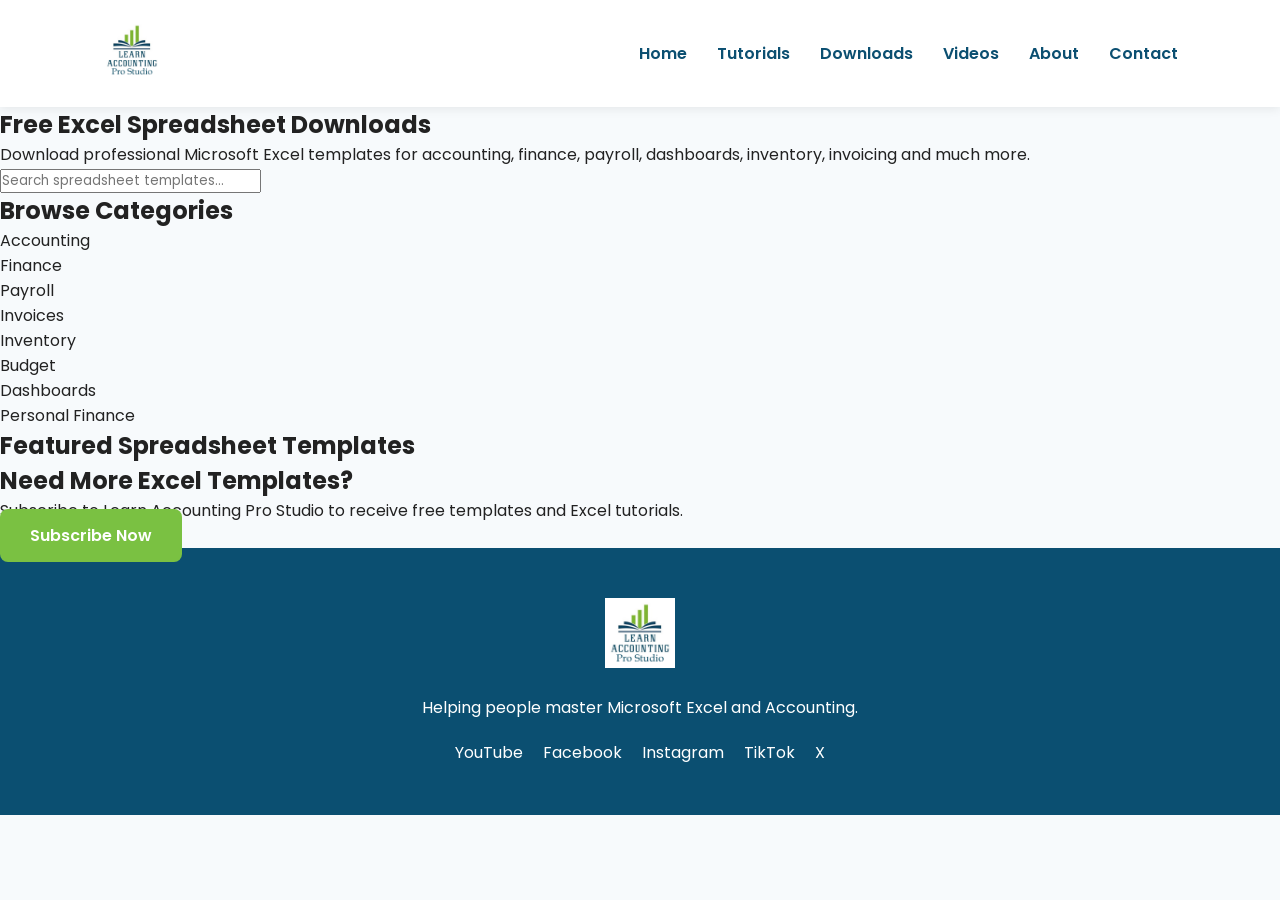
==== downloads.html @ 8dc23f12 "Update downloads.html" ====
<!DOCTYPE html>
<html lang="en">

<head>

<meta charset="UTF-8">
<meta name="viewport" content="width=device-width, initial-scale=1.0">

<title>Spreadsheet Downloads | Learn Accounting Pro Studio</title>

<link rel="stylesheet" href="css/style.css">

<link rel="stylesheet" href="css/responsive.css">

<link href="https://fonts.googleapis.com/css2?family=Poppins:wght@300;400;500;600;700&display=swap" rel="stylesheet">

</head>

<body>

<header>

<nav class="navbar">

<div class="logo">
<a href="index.html">
<img src="assets/logo.png" alt="Learn Accounting Pro Studio">
</a>
</div>

<ul class="nav-links">

<li><a href="index.html">Home</a></li>
<li><a href="tutorials.html">Tutorials</a></li>
<li><a class="active" href="downloads.html">Downloads</a></li>
<li><a href="videos.html">Videos</a></li>
<li><a href="about.html">About</a></li>
<li><a href="contact.html">Contact</a></li>

</ul>

</nav>

</header>


<section class="page-hero">

<div class="overlay"></div>

<div class="hero-text">

<h1>Free Excel Spreadsheet Downloads</h1>

<p>

Download professional Microsoft Excel templates for accounting,
finance, payroll, dashboards, inventory, invoicing and much more.

</p>

</div>

</section>



<section class="search-section">

<input
type="text"
id="downloadSearch"
placeholder="Search spreadsheet templates...">

</section>




<section class="categories">

<h2>Browse Categories</h2>

<div class="category-grid">

<div class="category-card">Accounting</div>

<div class="category-card">Finance</div>

<div class="category-card">Payroll</div>

<div class="category-card">Invoices</div>

<div class="category-card">Inventory</div>

<div class="category-card">Budget</div>

<div class="category-card">Dashboards</div>

<div class="category-card">Personal Finance</div>

</div>

</section>



<section class="tutorials">

<h2>Featured Spreadsheet Templates</h2>

<div class="tutorial-grid" id="downloadContainer">

<!-- Downloads will load automatically -->

</div>

</section>




<section class="newsletter">

<h2>

Need More Excel Templates?

</h2>

<p>

Subscribe to Learn Accounting Pro Studio
to receive free templates and Excel tutorials.

</p>

<a
href="https://www.youtube.com/@LearnAccountingProStudio"
target="_blank"
class="btn secondary">

Subscribe Now

</a>

</section>




<footer>

<div class="footer-content">

<img src="assets/logo.png">

<p>

Helping people master
Microsoft Excel and Accounting.

</p>

<div class="socials">

<a href="https://www.youtube.com/@LearnAccountingProStudio">

YouTube

</a>

<a href="https://www.facebook.com/profile.php?id=61587004291460">

Facebook

</a>

<a href="https://www.instagram.com/laps_accounting">

Instagram

</a>

<a href="https://www.tiktok.com/@learnaccountingprostudio">

TikTok

</a>

<a href="https://x.com/LAPS_Accounting">

X

</a>

</div>

</div>

</footer>



<script src="js/downloads.js"></script>

</body>

</html>
---- css/style.css ----
*{
margin:0;
padding:0;
box-sizing:border-box;
font-family:'Poppins',sans-serif;
}

body{
background:#f7fafc;
color:#222;
}

.navbar{
display:flex;
justify-content:space-between;
align-items:center;
padding:20px 8%;
background:white;
box-shadow:0 2px 10px rgba(0,0,0,.08);
position:sticky;
top:0;
z-index:1000;
}

.logo img{
height:60px;
}

.nav-links{
display:flex;
list-style:none;
gap:30px;
}

.nav-links a{
text-decoration:none;
color:#0B4F71;
font-weight:600;
}

.hero{
min-height:90vh;
display:flex;
justify-content:center;
align-items:center;
padding:50px 8%;
gap:60px;
}

.hero-content{
flex:1;
}

.hero-content h1{
font-size:60px;
line-height:1.1;
color:#0B4F71;
margin-bottom:20px;
}

.hero-content p{
font-size:18px;
line-height:1.8;
margin-bottom:30px;
}

.hero-buttons{
display:flex;
gap:15px;
}

.btn{
padding:15px 30px;
text-decoration:none;
border-radius:8px;
font-weight:600;
}

.primary{
background:#0B4F71;
color:white;
}

.secondary{
background:#7AC142;
color:white;
}

.hero-image{
flex:1;
display:flex;
justify-content:center;
}

.hero-image img{
max-width:450px;
width:100%;
border-radius:20px;
}

.features{
padding:80px 8%;
text-align:center;
}

.features h2{
font-size:40px;
margin-bottom:40px;
color:#0B4F71;
}

.feature-grid{
display:grid;
grid-template-columns:repeat(auto-fit,minmax(250px,1fr));
gap:25px;
}

.card{
background:white;
padding:30px;
border-radius:15px;
box-shadow:0 4px 15px rgba(0,0,0,.08);
transition:.3s;
}

.card:hover{
transform:translateY(-8px);
}

.youtube,
.downloads,
.about{
padding:80px 8%;
}

.youtube h2,
.downloads h2,
.about h2{
text-align:center;
font-size:40px;
margin-bottom:40px;
color:#0B4F71;
}

.video-grid{
display:flex;
justify-content:center;
}

.video-card iframe{
width:800px;
height:450px;
border:none;
border-radius:20px;
}

.download-grid{
display:grid;
grid-template-columns:repeat(auto-fit,minmax(250px,1fr));
gap:25px;
}

.download-card{
background:white;
padding:30px;
border-radius:15px;
text-align:center;
box-shadow:0 4px 15px rgba(0,0,0,.08);
}

.download-card button{
background:#7AC142;
color:white;
border:none;
padding:12px 24px;
border-radius:8px;
margin-top:15px;
cursor:pointer;
}

.about-text{
max-width:900px;
margin:auto;
text-align:center;
font-size:18px;
line-height:1.8;
}

footer{
background:#0B4F71;
padding:50px 8%;
color:white;
}

.footer-content{
text-align:center;
}

.footer-content img{
height:70px;
margin-bottom:20px;
}

.socials{
margin-top:20px;
display:flex;
justify-content:center;
gap:20px;
flex-wrap:wrap;
}

.socials a{
color:white;
text-decoration:none;
}
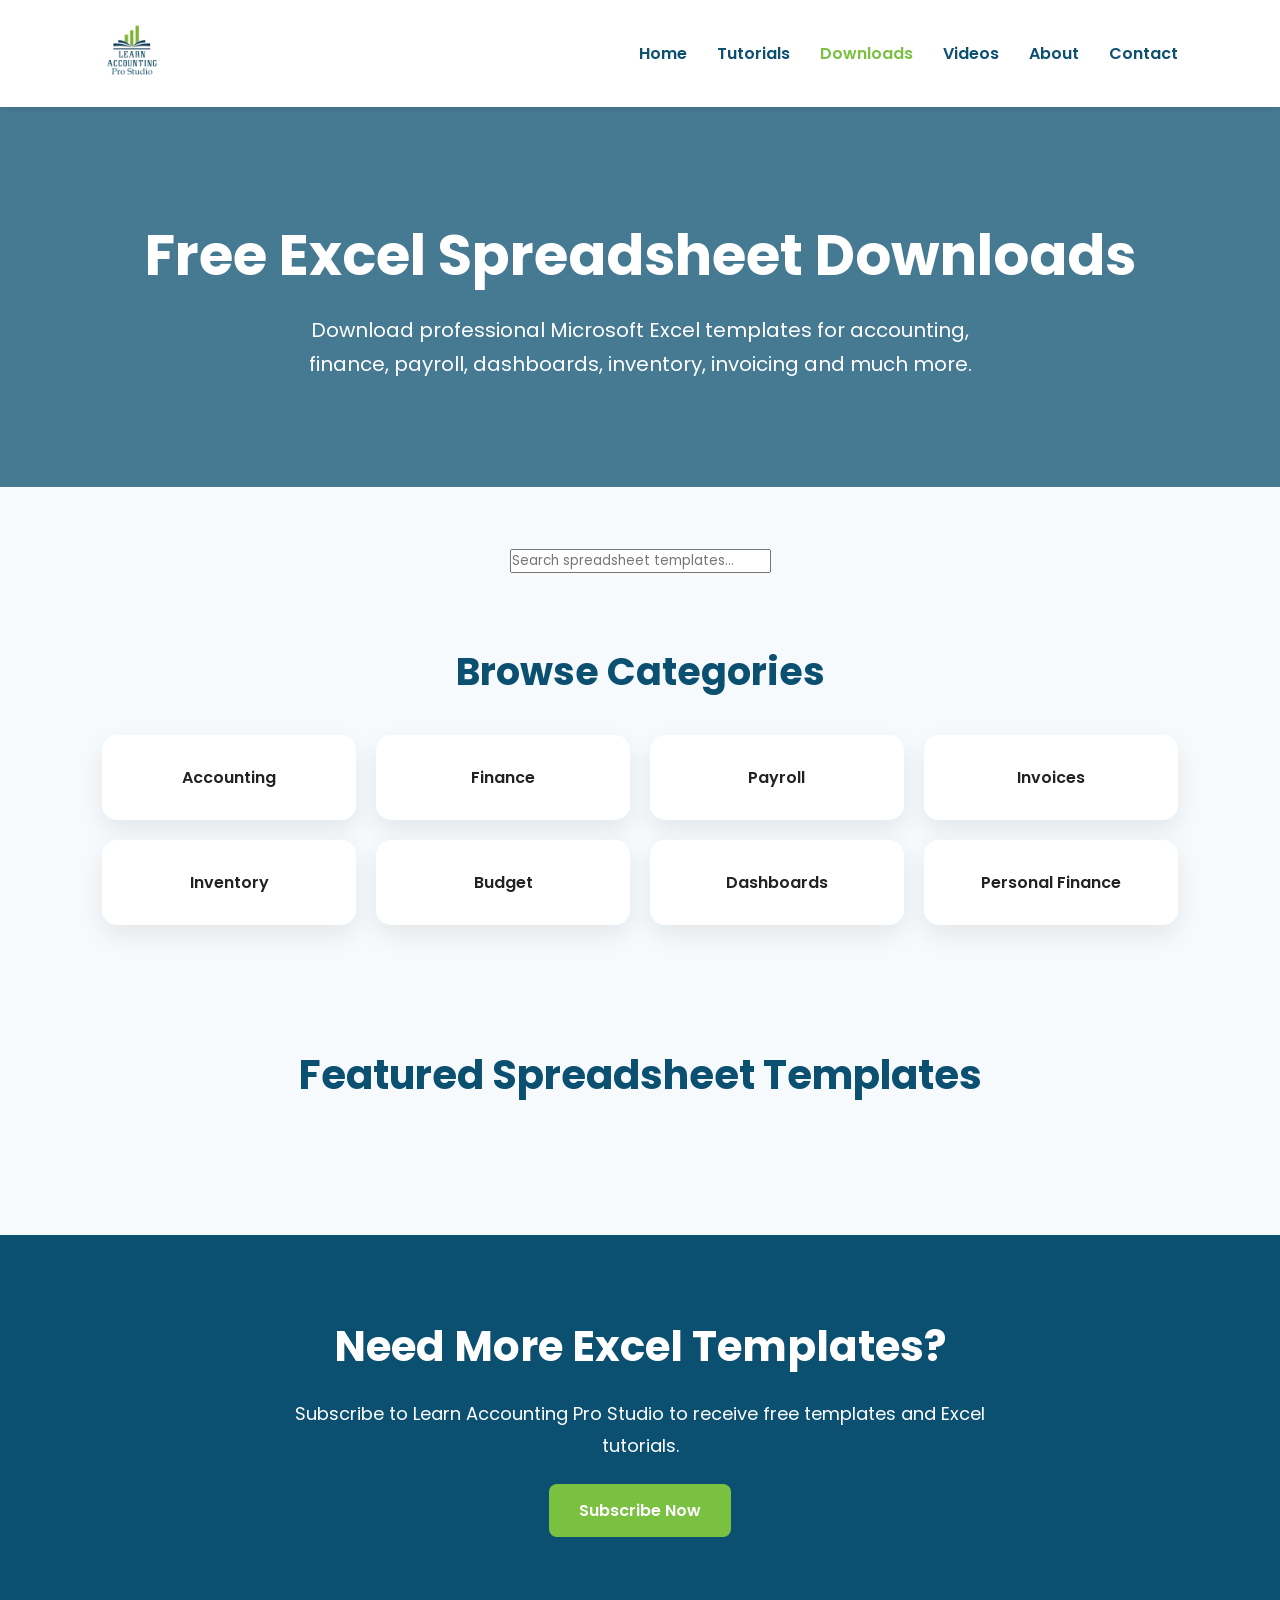
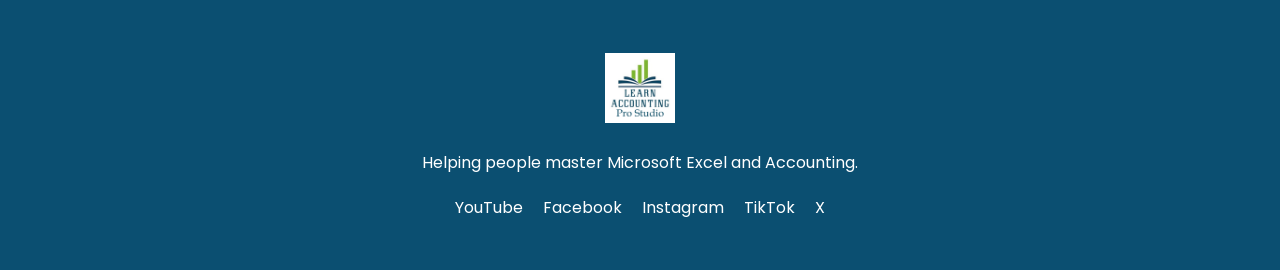
==== commit d0a2e343: "Update downloads.html" ====
--- a/downloads.html
+++ b/downloads.html
@@ -199,6 +199,7 @@
 </div>
 
 </footer>
+<script src="js/main.js"></script>
 
 
 
--- a/css/style.css
+++ b/css/style.css
@@ -212,4 +212,546 @@
 .socials a{
 color:white;
 text-decoration:none;
-}+}
+/* ==========================================
+   TUTORIALS PAGE
+========================================== */
+
+.page-hero{
+    height:380px;
+    background:url("../assets/hero-bg.jpg") center center/cover no-repeat;
+    position:relative;
+    display:flex;
+    justify-content:center;
+    align-items:center;
+    text-align:center;
+    overflow:hidden;
+}
+
+.page-hero .overlay{
+    position:absolute;
+    inset:0;
+    background:rgba(11,79,113,.75);
+}
+
+.hero-text{
+    position:relative;
+    z-index:2;
+    color:white;
+}
+
+.hero-text h1{
+    font-size:56px;
+    margin-bottom:15px;
+    font-weight:700;
+}
+
+.hero-text p{
+    font-size:20px;
+    max-width:700px;
+    margin:auto;
+    line-height:1.7;
+}
+
+/* Search */
+
+.search-section{
+    padding:60px 8% 30px;
+    text-align:center;
+}
+
+#searchInput{
+
+    width:100%;
+    max-width:700px;
+
+    padding:18px 25px;
+
+    border-radius:50px;
+
+    border:1px solid #ddd;
+
+    font-size:17px;
+
+    outline:none;
+
+    box-shadow:0 8px 25px rgba(0,0,0,.06);
+
+}
+
+#searchInput:focus{
+
+    border:1px solid #0B4F71;
+
+}
+
+/* Categories */
+
+.categories{
+
+    padding:40px 8%;
+
+}
+
+.categories h2{
+
+    text-align:center;
+    color:#0B4F71;
+    margin-bottom:35px;
+    font-size:38px;
+
+}
+
+.category-grid{
+
+display:grid;
+
+grid-template-columns:repeat(auto-fit,minmax(220px,1fr));
+
+gap:20px;
+
+}
+
+.category-card{
+
+background:white;
+
+padding:30px;
+
+text-align:center;
+
+border-radius:15px;
+
+font-weight:600;
+
+cursor:pointer;
+
+transition:.3s;
+
+box-shadow:0 10px 25px rgba(0,0,0,.08);
+
+}
+
+.category-card:hover{
+
+background:#0B4F71;
+
+color:white;
+
+transform:translateY(-6px);
+
+}
+
+/* Tutorial Cards */
+
+.tutorials{
+
+padding:80px 8%;
+
+}
+
+.tutorials h2{
+
+text-align:center;
+
+font-size:40px;
+
+margin-bottom:50px;
+
+color:#0B4F71;
+
+}
+
+.tutorial-grid{
+
+display:grid;
+
+grid-template-columns:repeat(auto-fit,minmax(330px,1fr));
+
+gap:35px;
+
+}
+
+.tutorial-card{
+
+background:white;
+
+border-radius:18px;
+
+overflow:hidden;
+
+box-shadow:0 15px 35px rgba(0,0,0,.08);
+
+transition:.35s;
+
+}
+
+.tutorial-card:hover{
+
+transform:translateY(-10px);
+
+}
+
+.tutorial-card img{
+
+width:100%;
+
+height:220px;
+
+object-fit:cover;
+
+display:block;
+
+}
+
+.tutorial-content{
+
+padding:25px;
+
+}
+
+.tutorial-content h3{
+
+font-size:24px;
+
+margin:18px 0 15px;
+
+color:#0B4F71;
+
+}
+
+.tutorial-content p{
+
+line-height:1.8;
+
+margin-bottom:25px;
+
+color:#555;
+
+}
+
+.tutorial-content a{
+
+text-decoration:none;
+
+font-weight:600;
+
+color:#0B4F71;
+
+}
+
+/* Difficulty */
+
+.level{
+
+display:inline-block;
+
+padding:8px 18px;
+
+border-radius:50px;
+
+font-size:14px;
+
+font-weight:600;
+
+color:white;
+
+}
+
+.beginner{
+
+background:#2ECC71;
+
+}
+
+.intermediate{
+
+background:#F39C12;
+
+}
+
+.advanced{
+
+background:#E74C3C;
+
+}
+
+/* Newsletter */
+
+.newsletter{
+
+background:#0B4F71;
+
+padding:80px 8%;
+
+text-align:center;
+
+color:white;
+
+}
+
+.newsletter h2{
+
+font-size:42px;
+
+margin-bottom:20px;
+
+}
+
+.newsletter p{
+
+max-width:700px;
+
+margin:auto;
+
+line-height:1.8;
+
+margin-bottom:35px;
+
+font-size:18px;
+
+}
+
+/* Active Menu */
+
+.nav-links .active{
+
+color:#7AC142;
+
+}
+
+/* Responsive */
+
+@media(max-width:900px){
+
+.hero-text h1{
+
+font-size:38px;
+
+}
+
+.hero-text p{
+
+font-size:17px;
+
+}
+
+.page-hero{
+
+height:300px;
+
+}
+
+.tutorial-grid{
+
+grid-template-columns:1fr;
+
+}
+
+}
+/* ===========================
+   MOBILE NAVIGATION
+===========================*/
+
+.hamburger{
+
+display:none;
+
+flex-direction:column;
+
+justify-content:center;
+
+cursor:pointer;
+
+gap:6px;
+
+z-index:10001;
+
+}
+
+.hamburger span{
+
+width:28px;
+
+height:3px;
+
+background:#0B4F71;
+
+transition:.35s;
+
+border-radius:5px;
+
+}
+
+/* Animation */
+
+.hamburger.active span:nth-child(1){
+
+transform:rotate(45deg) translateY(12px);
+
+}
+
+.hamburger.active span:nth-child(2){
+
+opacity:0;
+
+}
+
+.hamburger.active span:nth-child(3){
+
+transform:rotate(-45deg) translateY(-12px);
+
+}
+
+/* Mobile Drawer */
+
+.mobile-menu{
+
+position:fixed;
+
+top:0;
+
+right:-320px;
+
+width:300px;
+
+height:100vh;
+
+background:white;
+
+display:flex;
+
+flex-direction:column;
+
+padding:120px 40px;
+
+gap:28px;
+
+transition:.35s ease;
+
+box-shadow:-5px 0 25px rgba(0,0,0,.15);
+
+z-index:9999;
+
+}
+
+.mobile-menu.active{
+
+right:0;
+
+}
+
+.mobile-menu a{
+
+text-decoration:none;
+
+font-size:20px;
+
+font-weight:600;
+
+color:#0B4F71;
+
+transition:.3s;
+
+}
+
+.mobile-menu a:hover{
+
+color:#7AC142;
+
+transform:translateX(10px);
+
+}
+
+/* Overlay */
+
+.menu-overlay{
+
+position:fixed;
+
+inset:0;
+
+background:rgba(0,0,0,.45);
+
+opacity:0;
+
+visibility:hidden;
+
+transition:.35s;
+
+z-index:9998;
+
+}
+
+.menu-overlay.active{
+
+opacity:1;
+
+visibility:visible;
+
+}
+
+/* Desktop */
+
+@media(min-width:901px){
+
+.mobile-menu{
+
+display:none;
+
+}
+
+.menu-overlay{
+
+display:none;
+
+}
+
+}
+
+/* Tablet */
+
+@media(max-width:900px){
+
+.nav-links{
+
+display:none;
+
+}
+
+.hamburger{
+
+display:flex;
+
+}
+
+.navbar{
+
+padding:18px 6%;
+
+}
+
+}
+
+/* Phone */
+
+@media(max-width:480px){
+
+.mobile-menu{
+
+width:100%;
+
+right:-100%;
+
+}
+
+.mobile-menu.active{
+
+right:0;
+
+}
+
+}
+body.menu-open{
+    overflow:hidden;
+}
